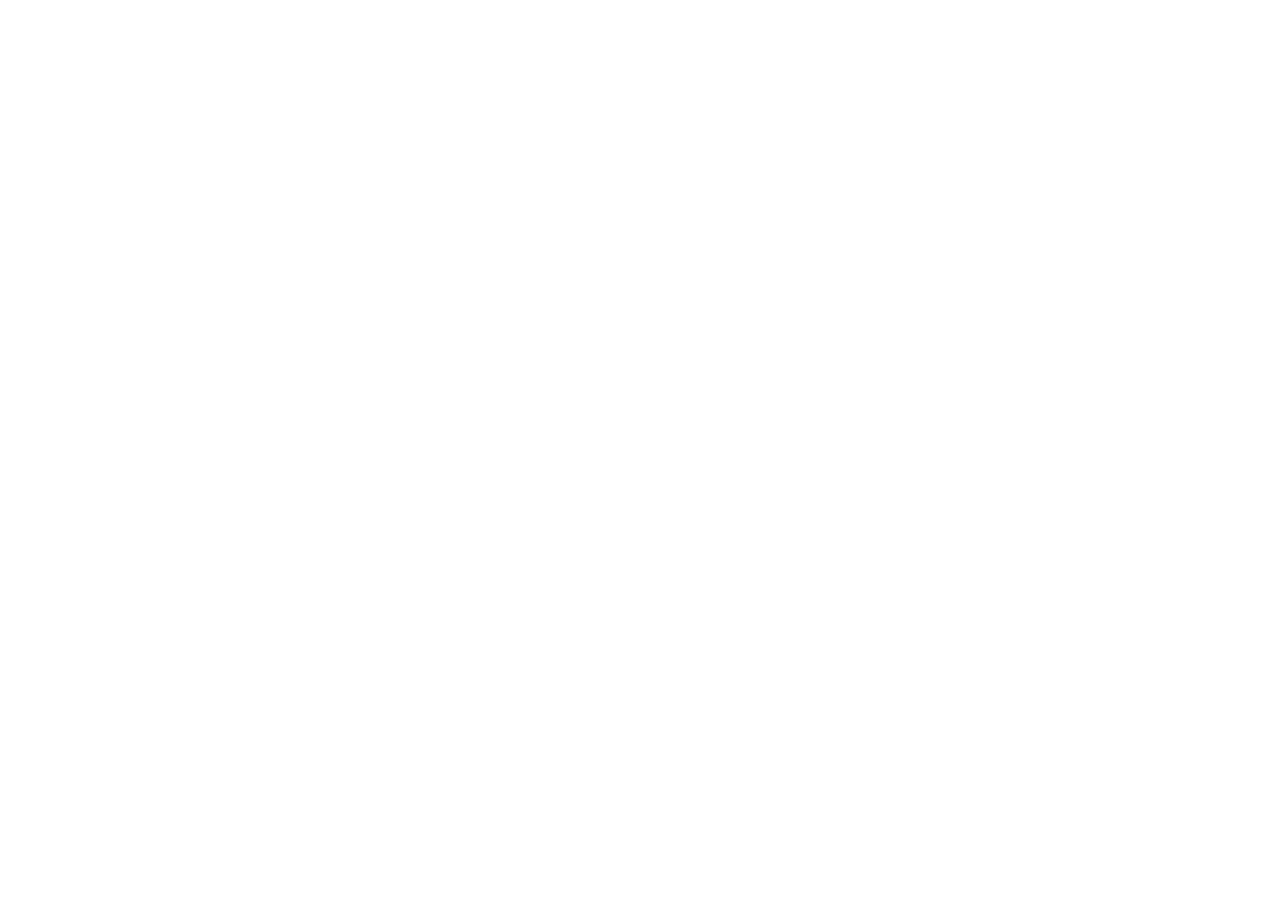
==== index.html @ fce9cd80 "added a styling and a font path" ====
<!DOCTYPE html>
<html lang="en">
  <head>
    <meta charset="UTF-8" />
    <link
      href="https://fonts.googleapis.com/css2?family=Raleway:wght@700&family=Oleo+Script:wght@700&family=Quicksand:wght@300;500;700&display=swap"
      rel="stylesheet"
    />
    <link rel="stylesheet" href="style.css" />
    <title>Travel Goals</title>
  </head>
  <body></body>
</html>
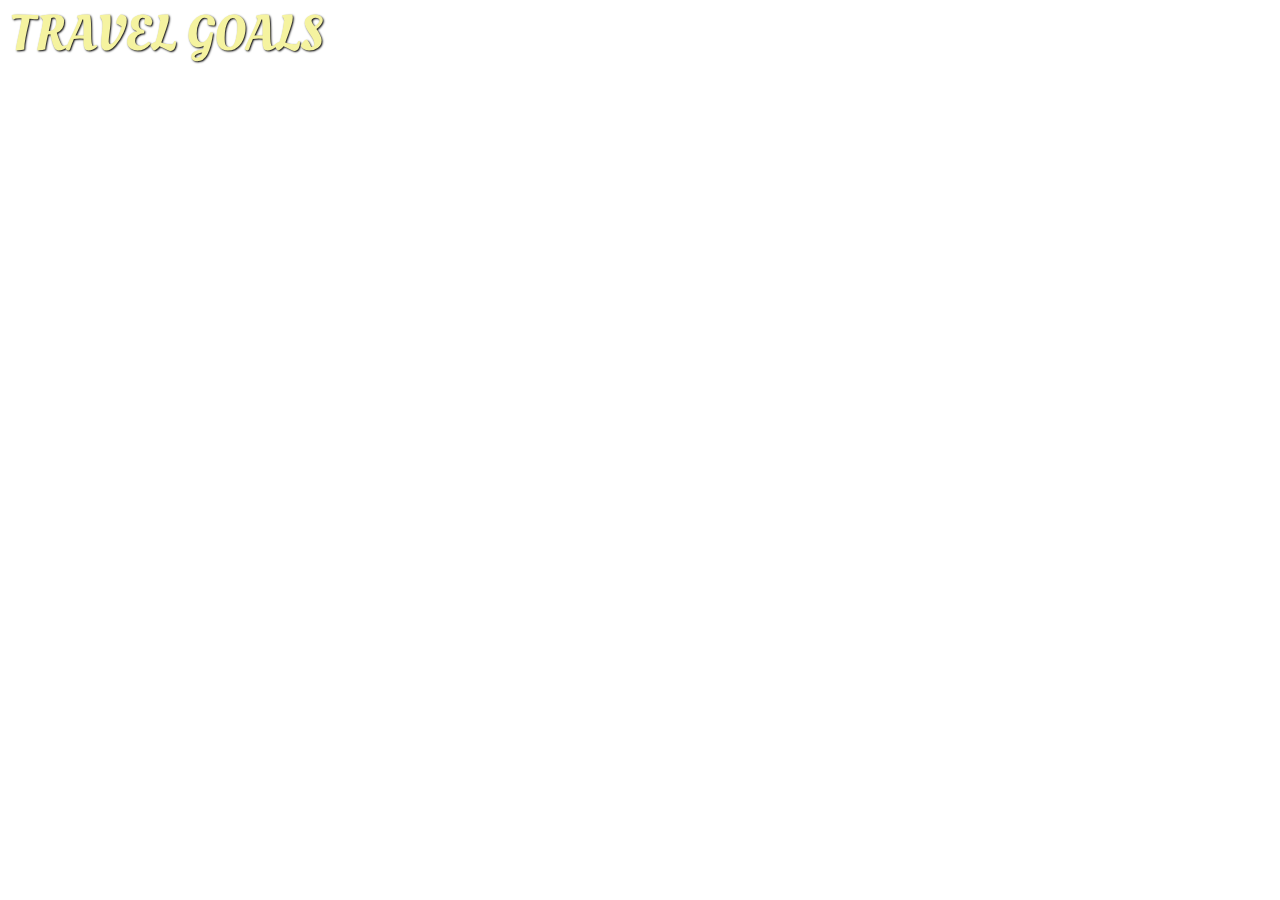
==== commit 5e4060e9: "added a new styling-path shared.css, added a anchor tag for logo, added styling for body and page-lo" ====
--- a/index.html
+++ b/index.html
@@ -6,8 +6,21 @@
       href="https://fonts.googleapis.com/css2?family=Raleway:wght@700&family=Oleo+Script:wght@700&family=Quicksand:wght@300;500;700&display=swap"
       rel="stylesheet"
     />
+    <link rel="stylesheet" href="shared.css" />
     <link rel="stylesheet" href="style.css" />
     <title>Travel Goals</title>
   </head>
-  <body></body>
+  <body>
+    <header>
+      <div id="page-logo">
+        <a href="/index.html">Travel Goals</a>
+      </div>
+      <nav></nav>
+    </header>
+    <main>
+      <section></section>
+      <section></section>
+    </main>
+    <footer></footer>
+  </body>
 </html>
--- a/shared.css
+++ b/shared.css
@@ -0,0 +1,14 @@
+body {
+  font-family: "Quicksand", sans-serif;
+  margin: 0;
+}
+
+#page-logo a {
+  padding: 10px;
+  font-family: "Oleo Script", sans-serif;
+  color: rgb(245, 243, 160);
+  font-size: 50px;
+  text-decoration: none;
+  text-transform: uppercase;
+  text-shadow: 1px 1px 2px rgb(0, 0, 0);
+}
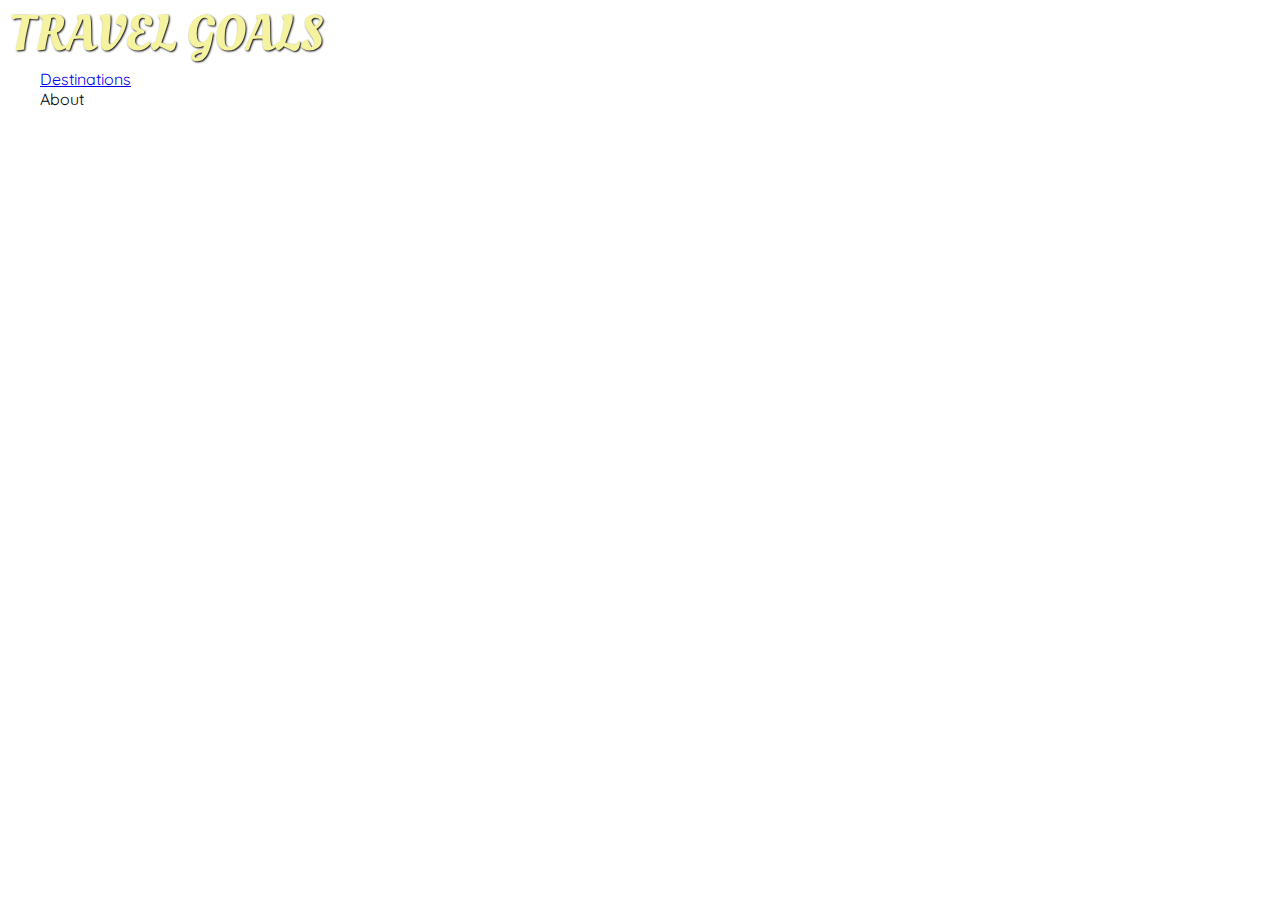
==== commit 643e58f2: "add ul in nav tag, add places.html, and styling ul" ====
--- a/index.html
+++ b/index.html
@@ -15,7 +15,12 @@
       <div id="page-logo">
         <a href="/index.html">Travel Goals</a>
       </div>
-      <nav></nav>
+      <nav>
+        <ul>
+          <li><a href="/places.html">Destinations</a></li>
+          <li><a href=""></a>About</li>
+        </ul>
+      </nav>
     </header>
     <main>
       <section></section>
--- a/shared.css
+++ b/shared.css
@@ -1,5 +1,10 @@
 body {
   font-family: "Quicksand", sans-serif;
+  margin: 0;
+}
+
+ul {
+  list-style: none;
   margin: 0;
 }
 
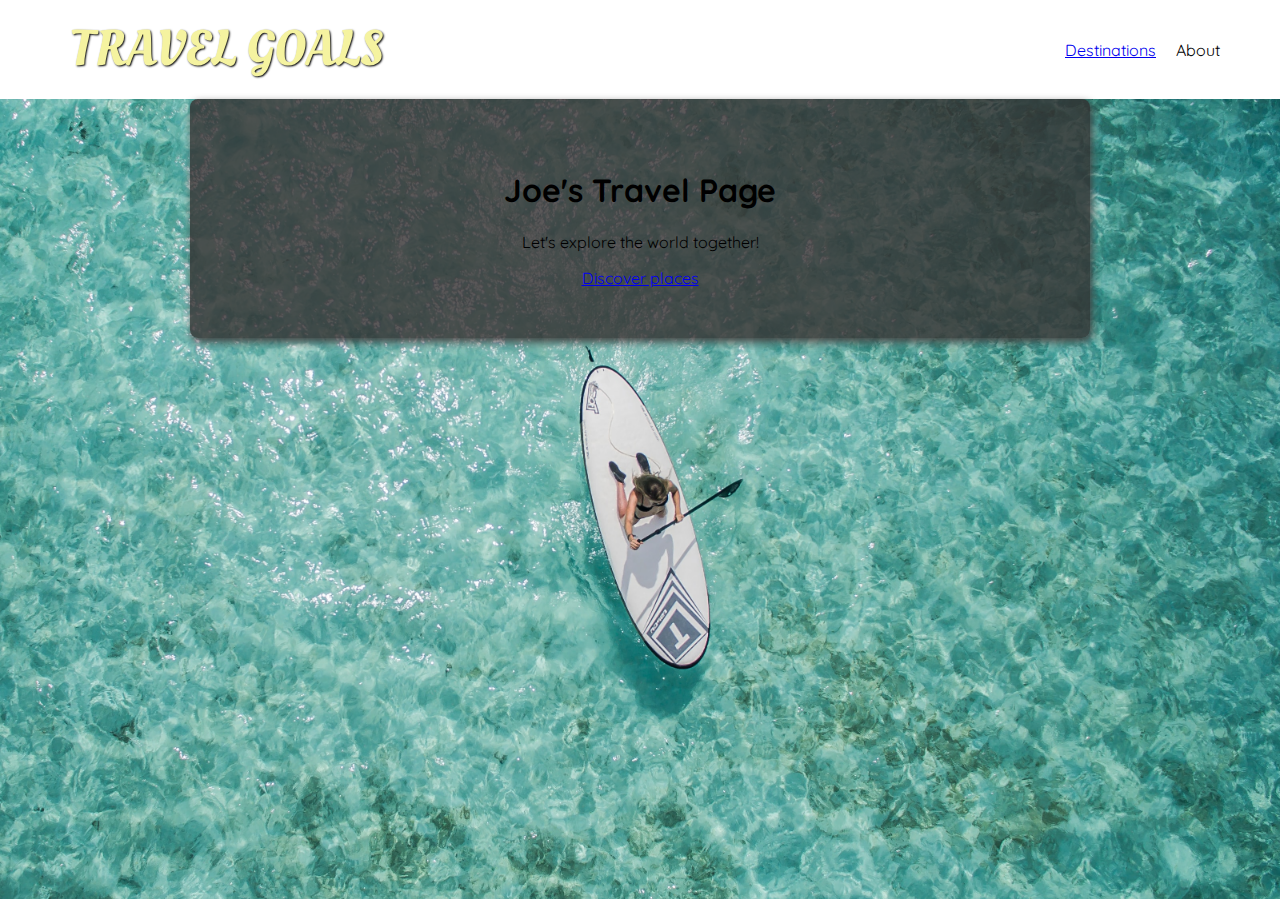
==== commit 6d7511e1: "adding some tags and ids in first section of main tag, adding an id in second section of main tag, a" ====
--- a/index.html
+++ b/index.html
@@ -23,8 +23,14 @@
       </nav>
     </header>
     <main>
-      <section></section>
-      <section></section>
+      <section id="hero">
+        <div id="hero-content">
+          <h1>Joe's Travel Page</h1>
+          <p>Let's explore the world together!</p>
+          <a href="/places.html">Discover places</a>
+        </div>
+      </section>
+      <section id="highlights"></section>
     </main>
     <footer></footer>
   </body>
--- a/shared.css
+++ b/shared.css
@@ -1,6 +1,13 @@
 body {
   font-family: "Quicksand", sans-serif;
   margin: 0;
+}
+
+header {
+  display: flex;
+  justify-content: space-between;
+  align-items: center;
+  padding: 15px 60px;
 }
 
 ul {
@@ -17,3 +24,11 @@
   text-transform: uppercase;
   text-shadow: 1px 1px 2px rgb(0, 0, 0);
 }
+
+header ul {
+  display: flex;
+}
+
+header li {
+  margin-left: 20px;
+}
--- a/style.css
+++ b/style.css
@@ -0,0 +1,16 @@
+#hero {
+  height: 800px;
+  background-image: url(/images/places/ocean.jpg);
+  background-position: center;
+  background-size: cover;
+}
+
+#hero-content {
+  width: 900px;
+  background-color: rgba(51, 47, 47, 0.8);
+  box-shadow: 2px 4px 8px rgb(68, 67, 67);
+  border-radius: 8px;
+  text-align: center;
+  padding: 50px 0;
+  margin: 0 auto;
+}
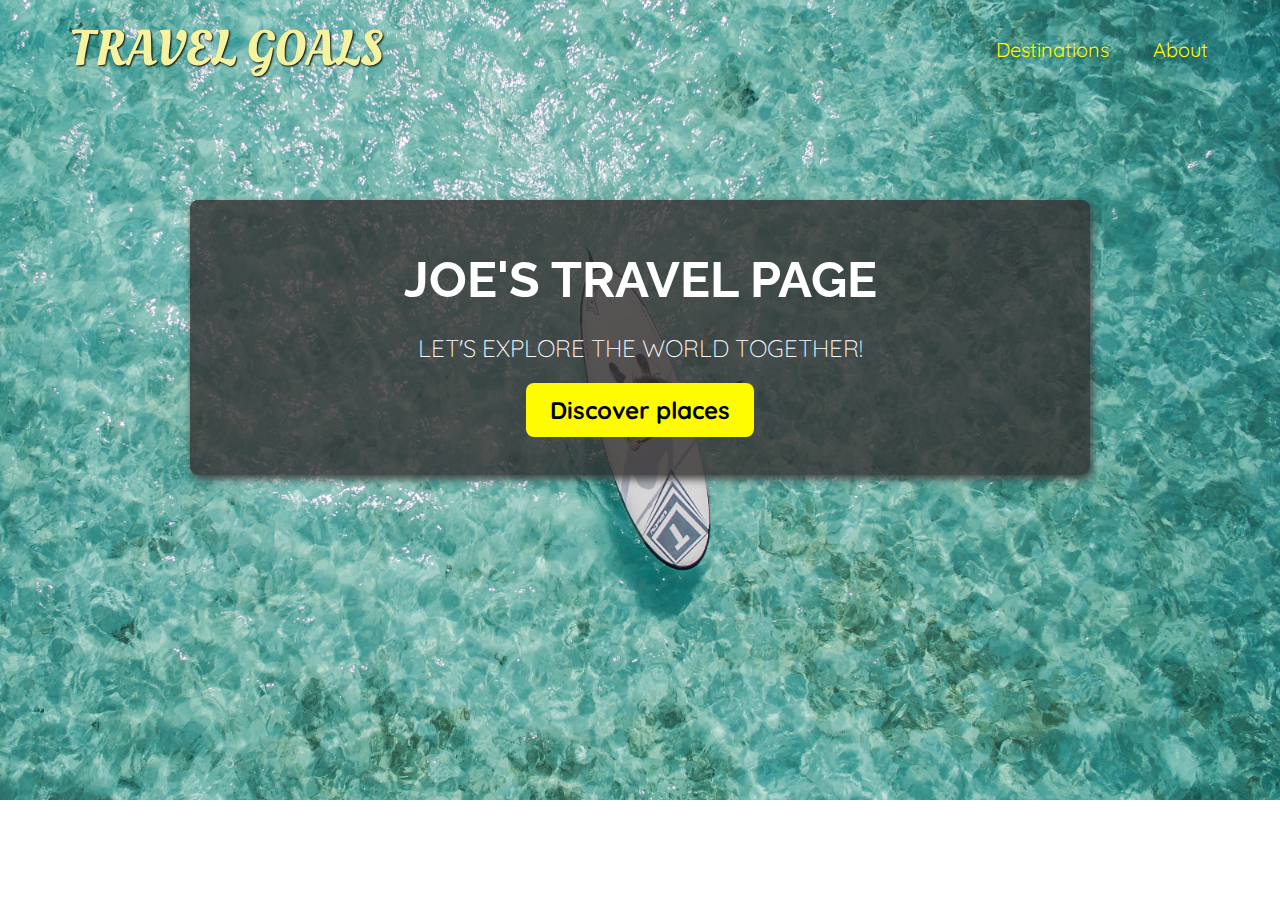
==== commit 83fc3efc: "remove li into a tag in index.html, styling little bit header, header a and header a:hover in shared" ====
--- a/index.html
+++ b/index.html
@@ -18,7 +18,7 @@
       <nav>
         <ul>
           <li><a href="/places.html">Destinations</a></li>
-          <li><a href=""></a>About</li>
+          <li><a href="">About</a></li>
         </ul>
       </nav>
     </header>
--- a/shared.css
+++ b/shared.css
@@ -8,6 +8,9 @@
   justify-content: space-between;
   align-items: center;
   padding: 15px 60px;
+  position: absolute;
+  width: 100%;
+  box-sizing: border-box;
 }
 
 ul {
@@ -32,3 +35,19 @@
 header li {
   margin-left: 20px;
 }
+
+header a {
+  color: rgb(255, 251, 0);
+  text-decoration: none;
+  font-size: 20px;
+  padding: 12px;
+  text-shadow: 1px 1px 2px rgba(0, 0, 0, 0.2);
+  border-radius: 6px;
+  /* top: 0;
+  left: 0; */
+}
+
+header a:hover {
+  color: rgb(77, 77, 77);
+  background-color: rgb(255, 251, 0);
+}
--- a/style.css
+++ b/style.css
@@ -1,6 +1,6 @@
 #hero {
   height: 800px;
-  background-image: url(/images/places/ocean.jpg);
+  background-image: url(images/places/ocean.jpg);
   background-position: center;
   background-size: cover;
 }
@@ -13,4 +13,37 @@
   text-align: center;
   padding: 50px 0;
   margin: 0 auto;
+  position: relative;
+  top: 200px;
 }
+
+#hero-content h1 {
+  color: white;
+  text-transform: uppercase;
+  font-size: 50px;
+  font-family: "Raleway", sans-serif;
+  margin: 0;
+}
+
+#hero-content p {
+  color: white;
+  text-transform: uppercase;
+  font-size: 24px;
+  font-weight: 300;
+  margin-bottom: 32px;
+}
+
+#hero-content a {
+  text-decoration: none;
+  background-color: rgb(255, 251, 0);
+  padding: 12px 24px;
+  color: black;
+  font-size: 24px;
+  font-weight: bold;
+  border-radius: 8px;
+  box-shadow: 2px 4x 8px rgb(68, 67, 67);
+}
+
+#hero-content a:hover {
+  background-color: rgb(255, 238, 0);
+}
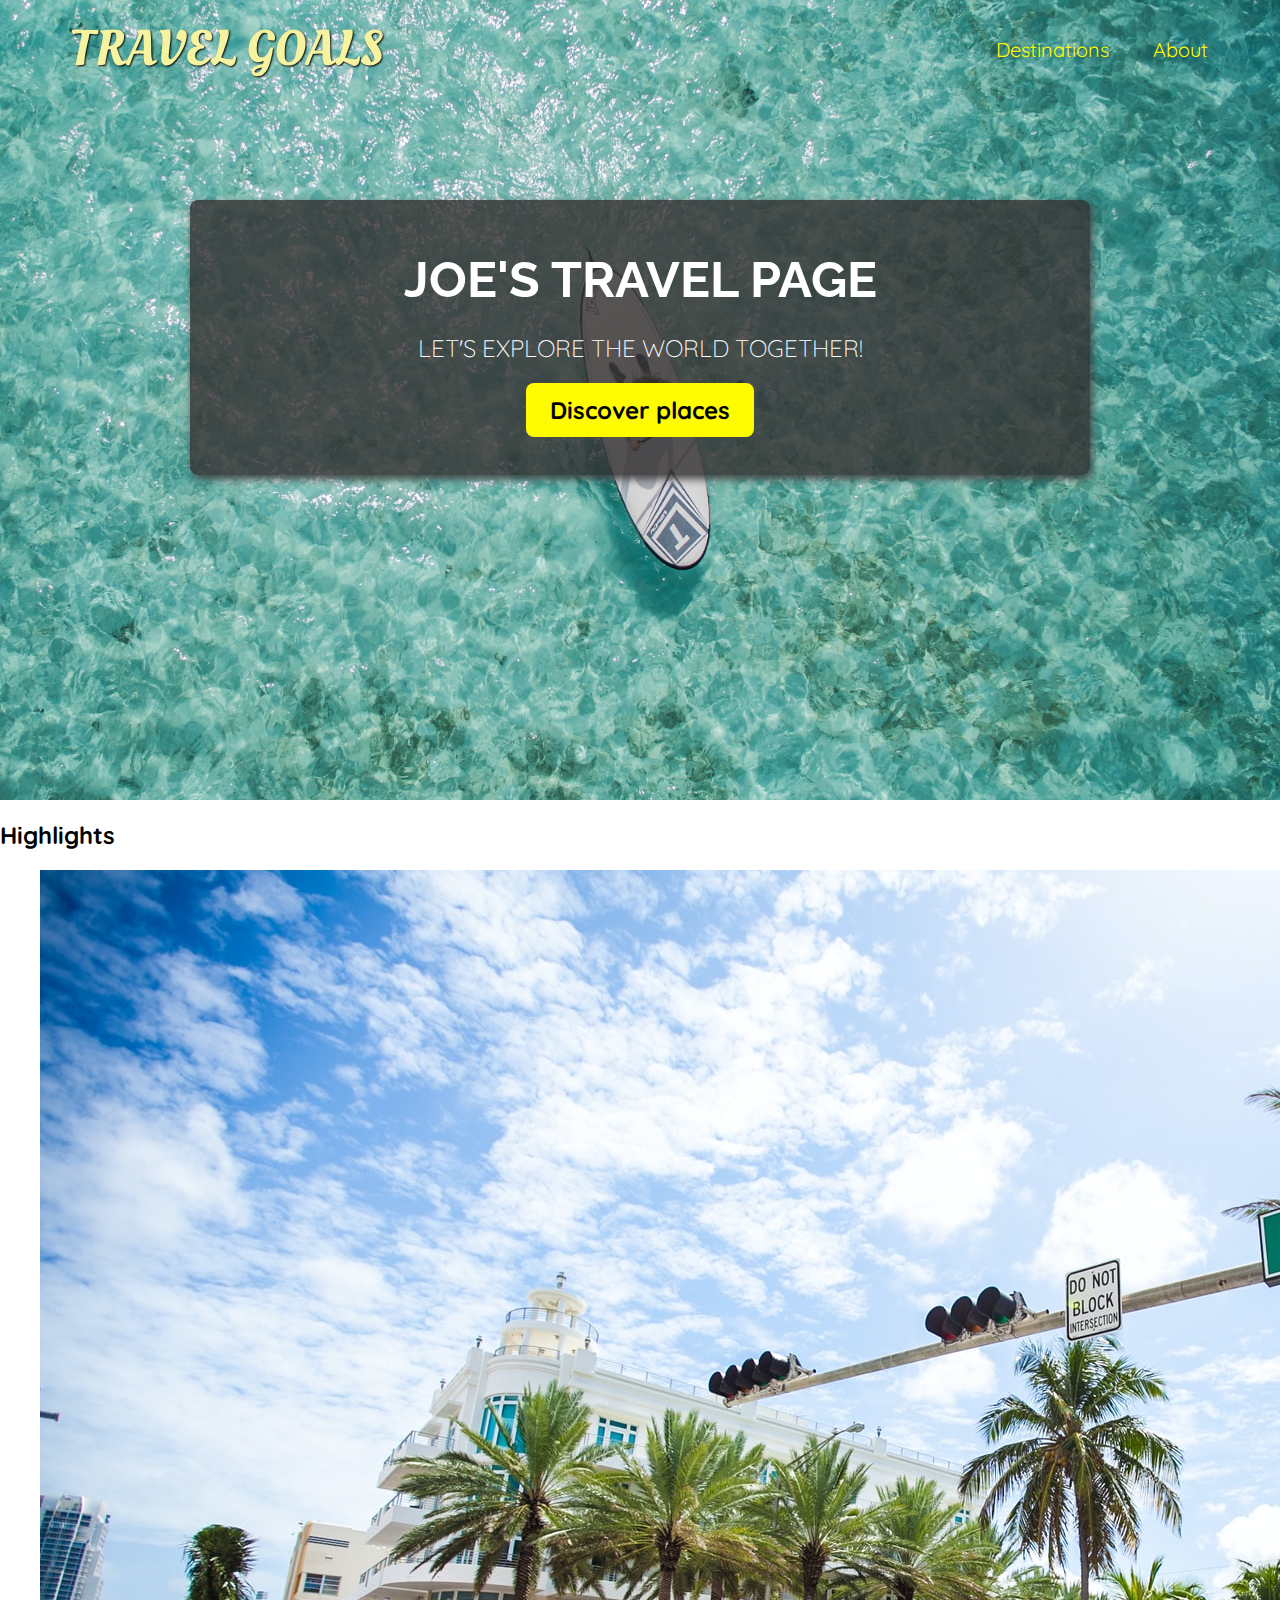
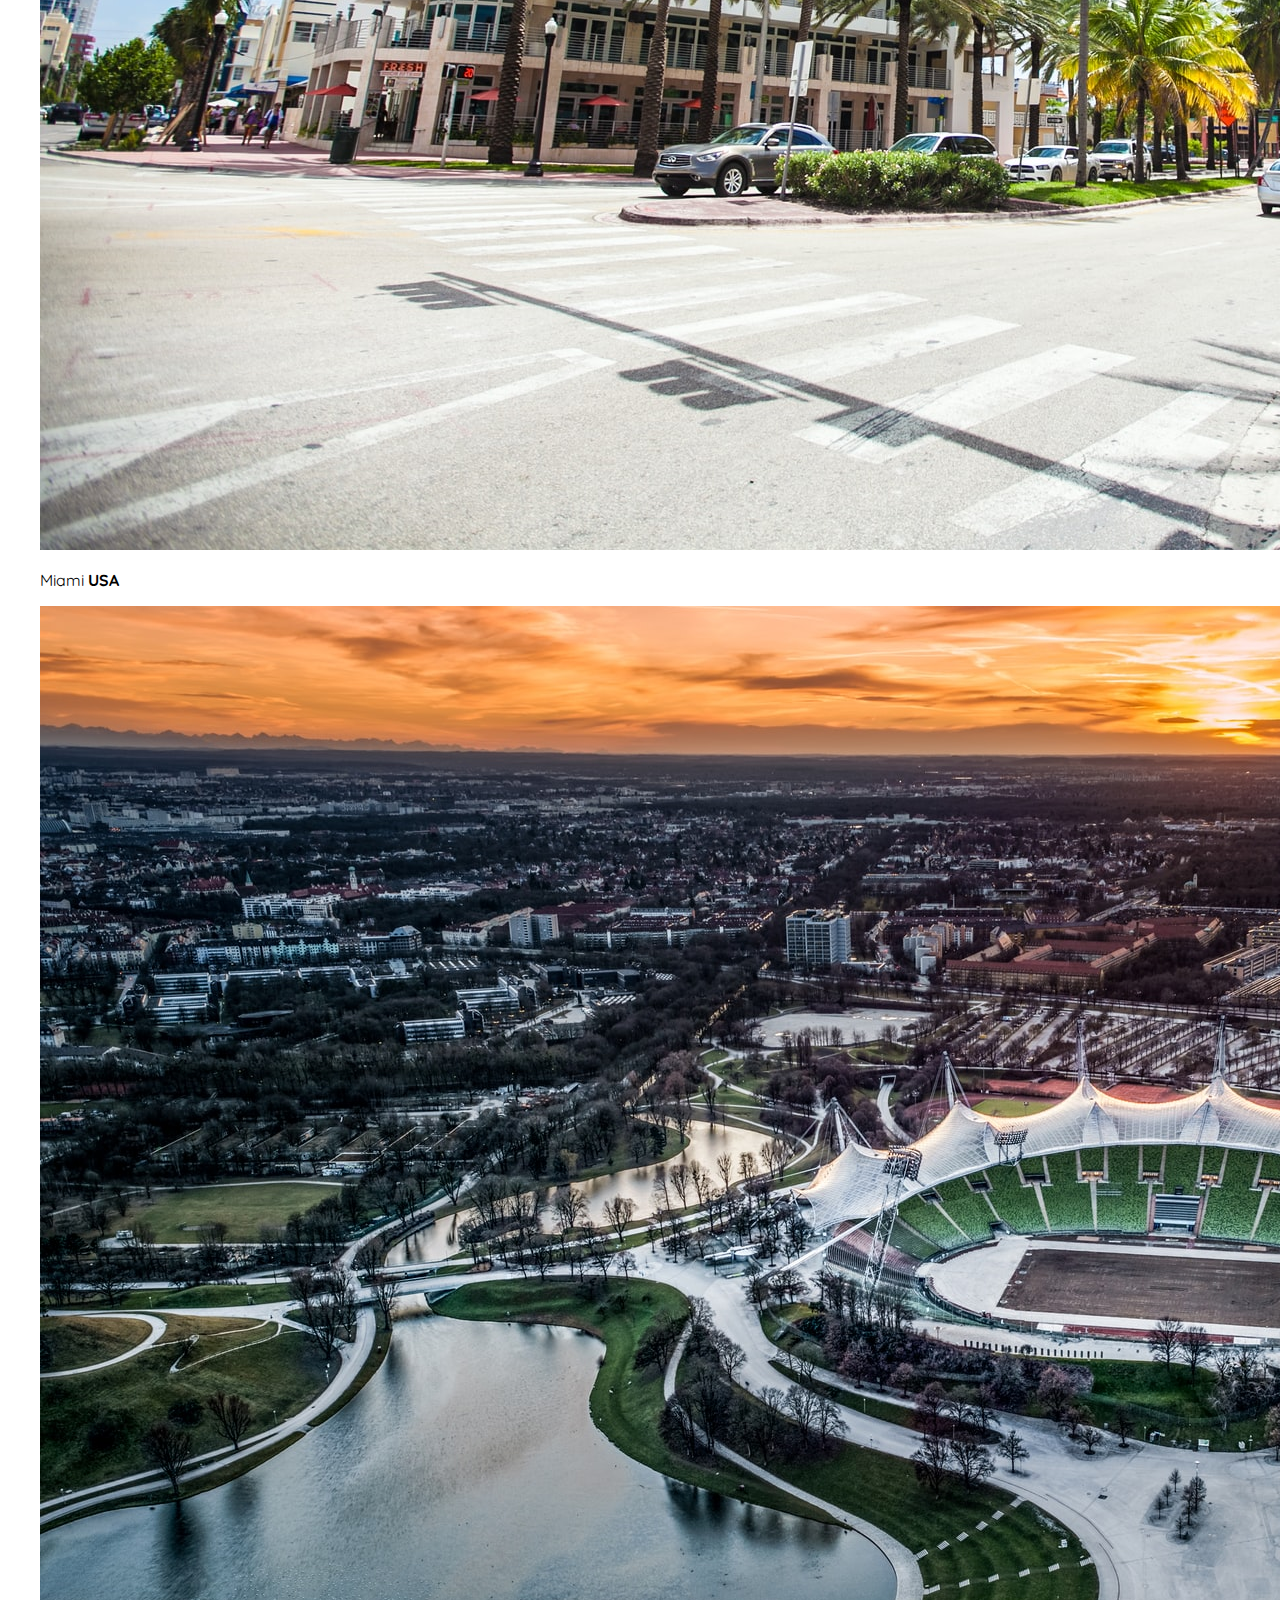
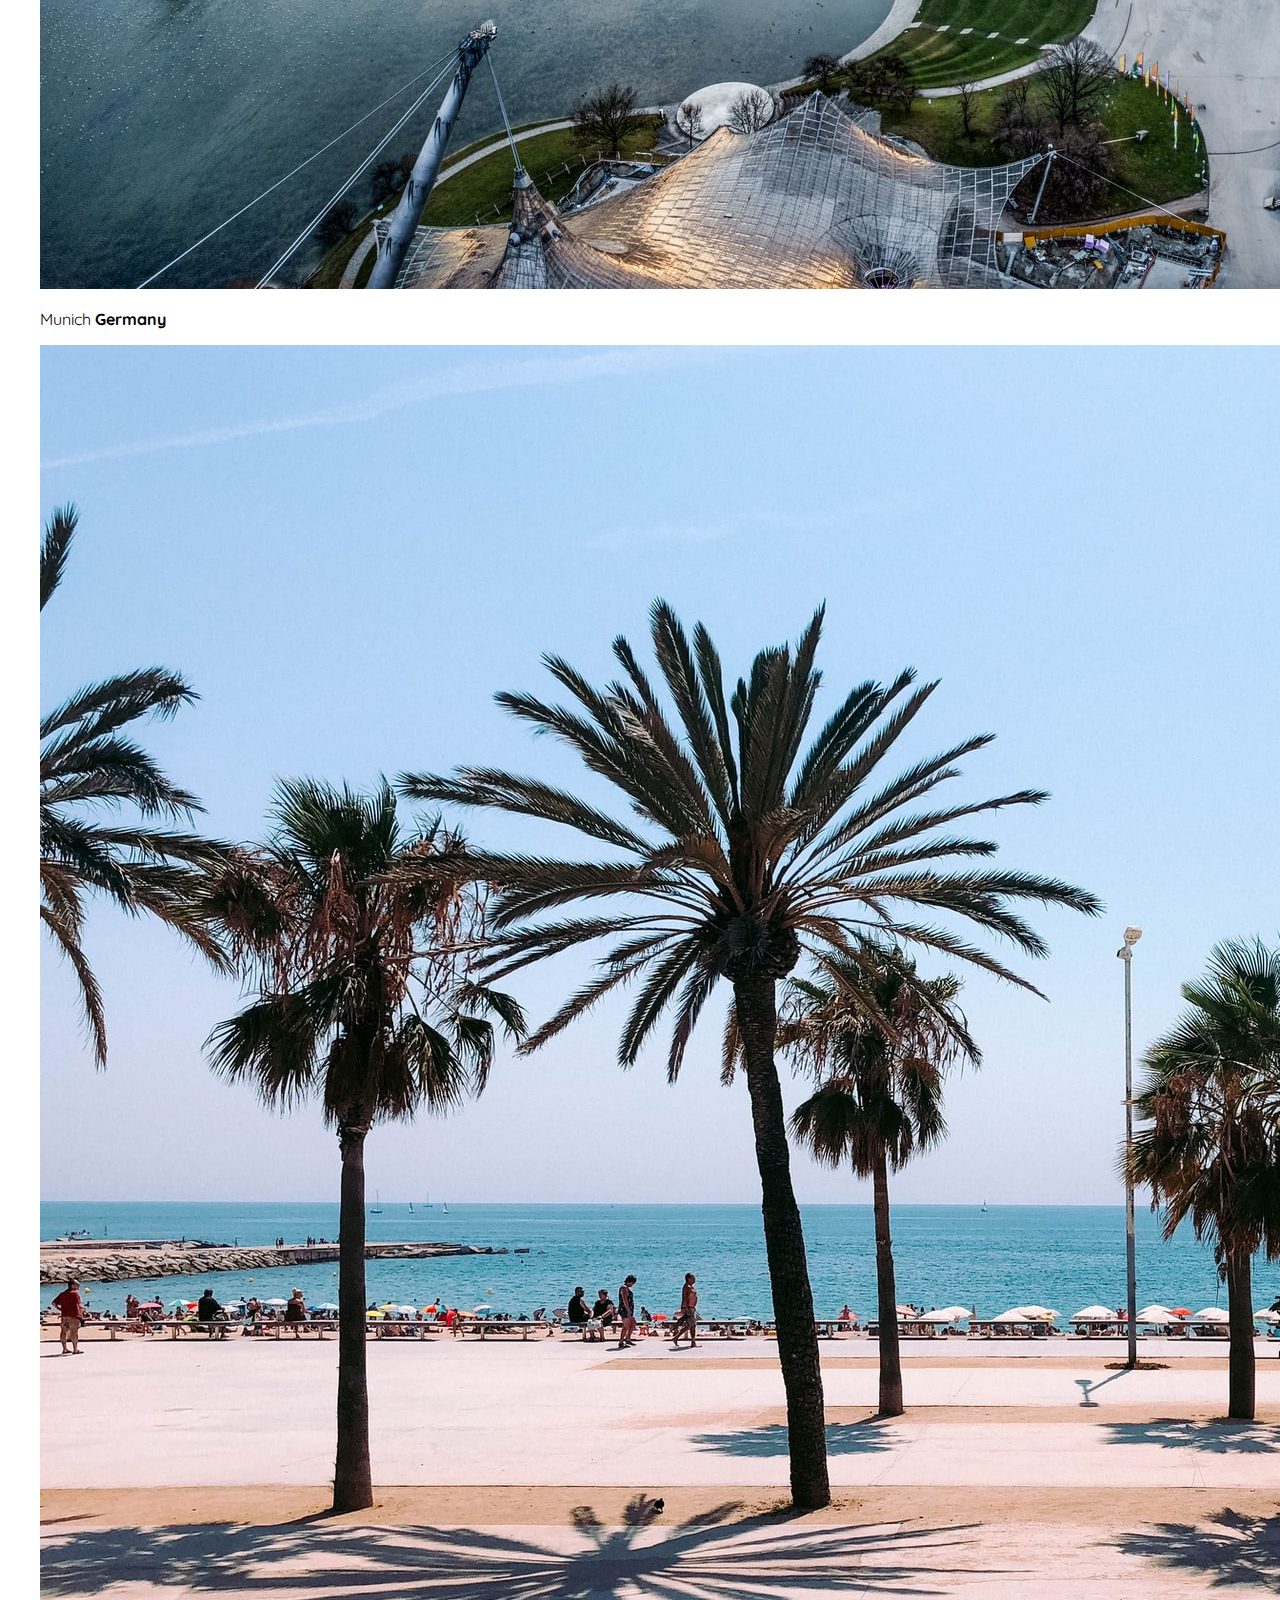
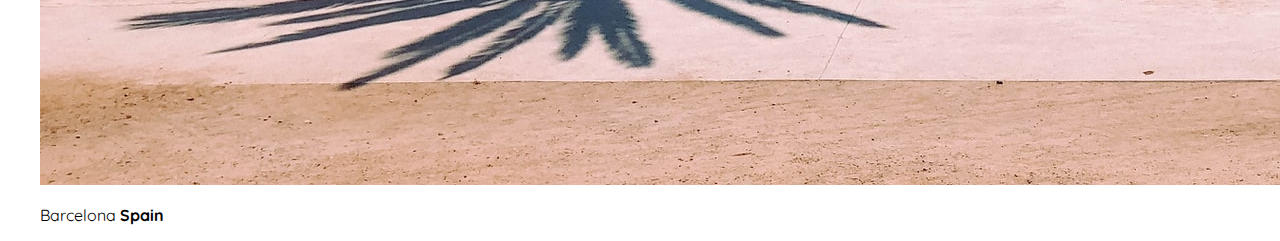
==== commit 02f533c7: "just make it can merge with master branch" ====
--- a/index.html
+++ b/index.html
@@ -30,7 +30,32 @@
           <a href="/places.html">Discover places</a>
         </div>
       </section>
-      <section id="highlights"></section>
+      <section id="highlights">
+        <h2>Highlights</h2>
+        <ul id="destinations">
+          <li class="destination">
+            <img
+              src="/images/places/miami.jpg"
+              alt="Miami streets in sunny day"
+            />
+            <p>Miami <strong>USA</strong></p>
+          </li>
+          <li class="destination">
+            <img
+              src="/images/places/munich.jpg"
+              alt="Munich stadium in winter"
+            />
+            <p>Munich <strong>Germany</strong></p>
+          </li>
+          <li class="destination">
+            <img
+              src="/images/places/barcelona.jpg"
+              alt="Palm beach in Barcelona"
+            />
+            <p>Barcelona <strong>Spain</strong></p>
+          </li>
+        </ul>
+      </section>
     </main>
     <footer></footer>
   </body>
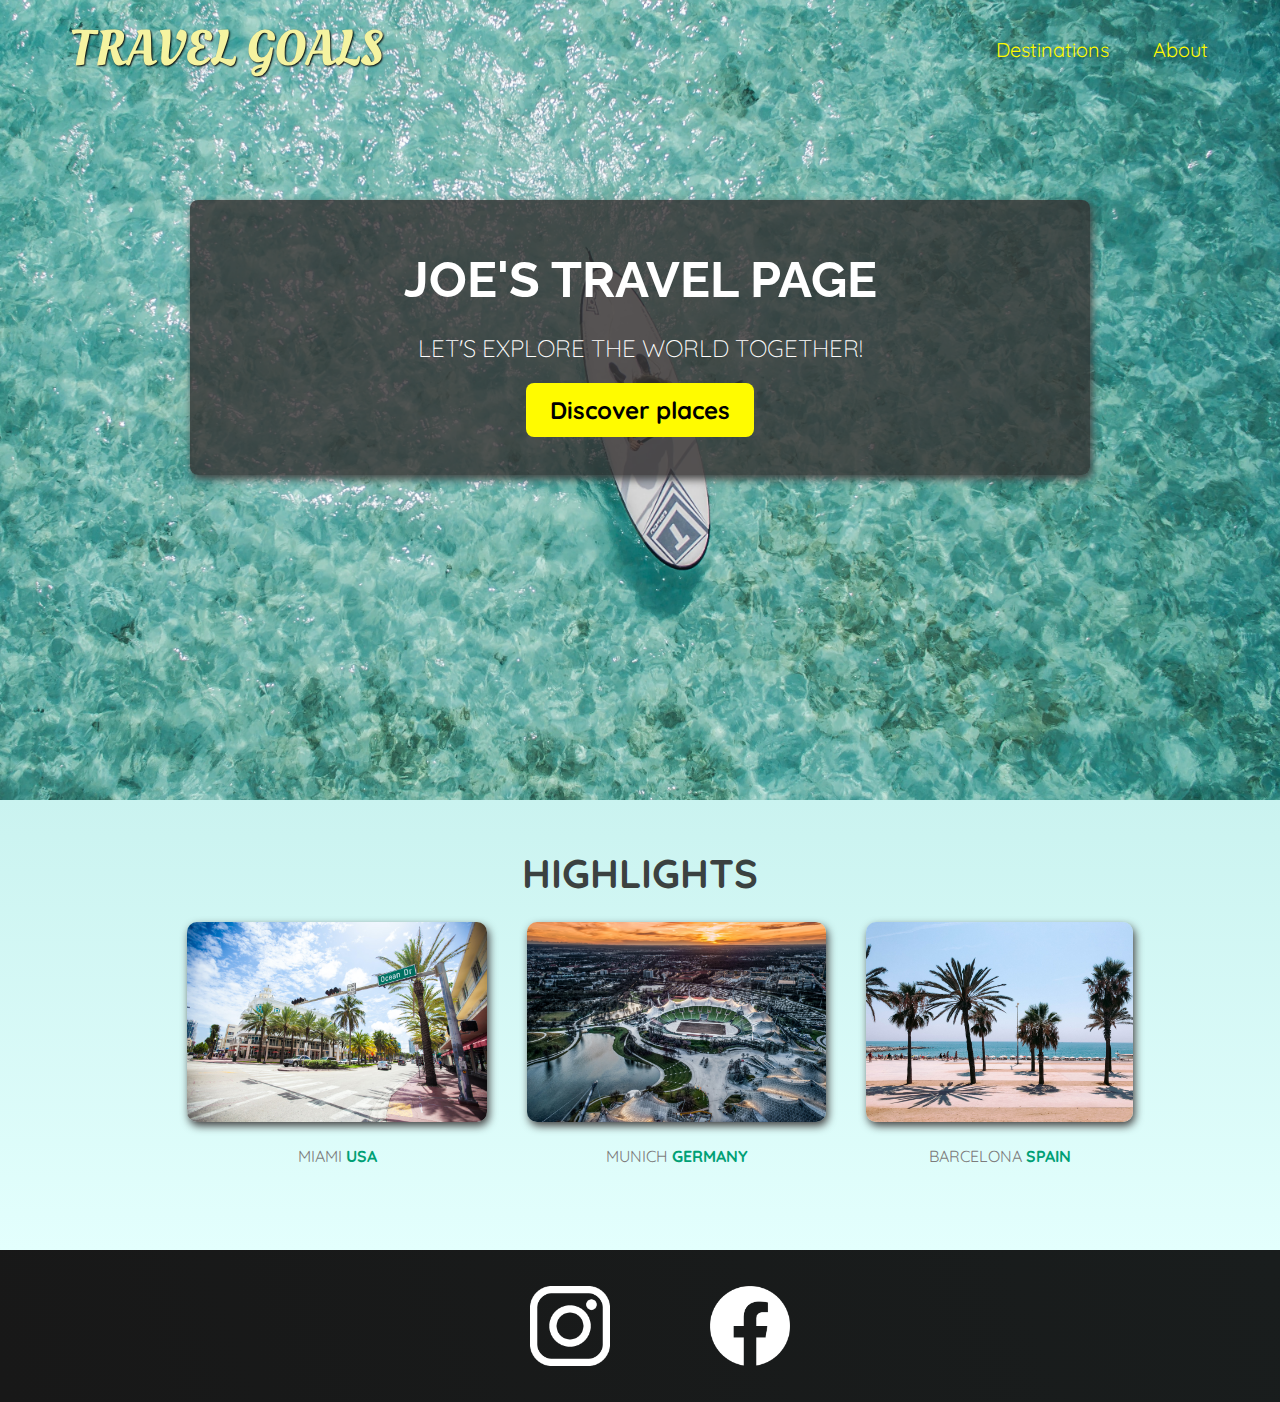
==== commit 34d62586: "complete footer in index.html, styling #highlights, #highlights h2, #destinations, .destination, .de" ====
--- a/index.html
+++ b/index.html
@@ -57,6 +57,19 @@
         </ul>
       </section>
     </main>
-    <footer></footer>
+    <footer>
+      <ul>
+        <li>
+          <a href="https://www.instagram.com">
+            <img src="/images/icons/insta.png" alt="instagram logo" />
+          </a>
+        </li>
+        <li>
+          <a href="https://www.facebook.com">
+            <img src="/images/icons/facebook.png" alt="facebook logo" />
+          </a>
+        </li>
+      </ul>
+    </footer>
   </body>
 </html>
--- a/shared.css
+++ b/shared.css
@@ -51,3 +51,25 @@
   color: rgb(77, 77, 77);
   background-color: rgb(255, 251, 0);
 }
+
+footer {
+  background: linear-gradient(70deg, rgb(24, 24, 24), rgb(25, 29, 29));
+  padding: 36px 0;
+}
+
+footer ul {
+  display: flex;
+  justify-content: center;
+  /* padding: 40px; */
+}
+
+footer li {
+  width: 80px;
+  height: 80px;
+  margin: 0 50px;
+}
+
+footer img {
+  width: 100%;
+  height: 100%;
+}
--- a/style.css
+++ b/style.css
@@ -47,3 +47,48 @@
 #hero-content a:hover {
   background-color: rgb(255, 238, 0);
 }
+
+#highlights {
+  padding: 24px;
+  background: linear-gradient(0deg, rgb(227, 255, 253), rgb(202, 243, 240));
+}
+
+#highlights h2 {
+  text-transform: uppercase;
+  text-align: center;
+  font-size: 40px;
+  color: rgb(59, 65, 64);
+  margin: 24px 0;
+}
+
+#destinations {
+  display: flex;
+  width: 90%;
+  margin: auto;
+  margin-bottom: 40px;
+  justify-content: center;
+}
+
+.destination {
+  margin: 0 20px;
+  text-transform: uppercase;
+}
+
+.destination p {
+  text-align: center;
+  font-style: 24px;
+  color: rgb(124, 123, 123);
+  margin: 20px 0;
+}
+
+.destination img {
+  height: 200px;
+  width: 100%;
+  box-shadow: 2px 4px 8px rgb(68, 67, 67);
+  border-radius: 10px;
+  object-fit: cover;
+}
+
+.destination strong {
+  color: rgb(0, 160, 117);
+}
